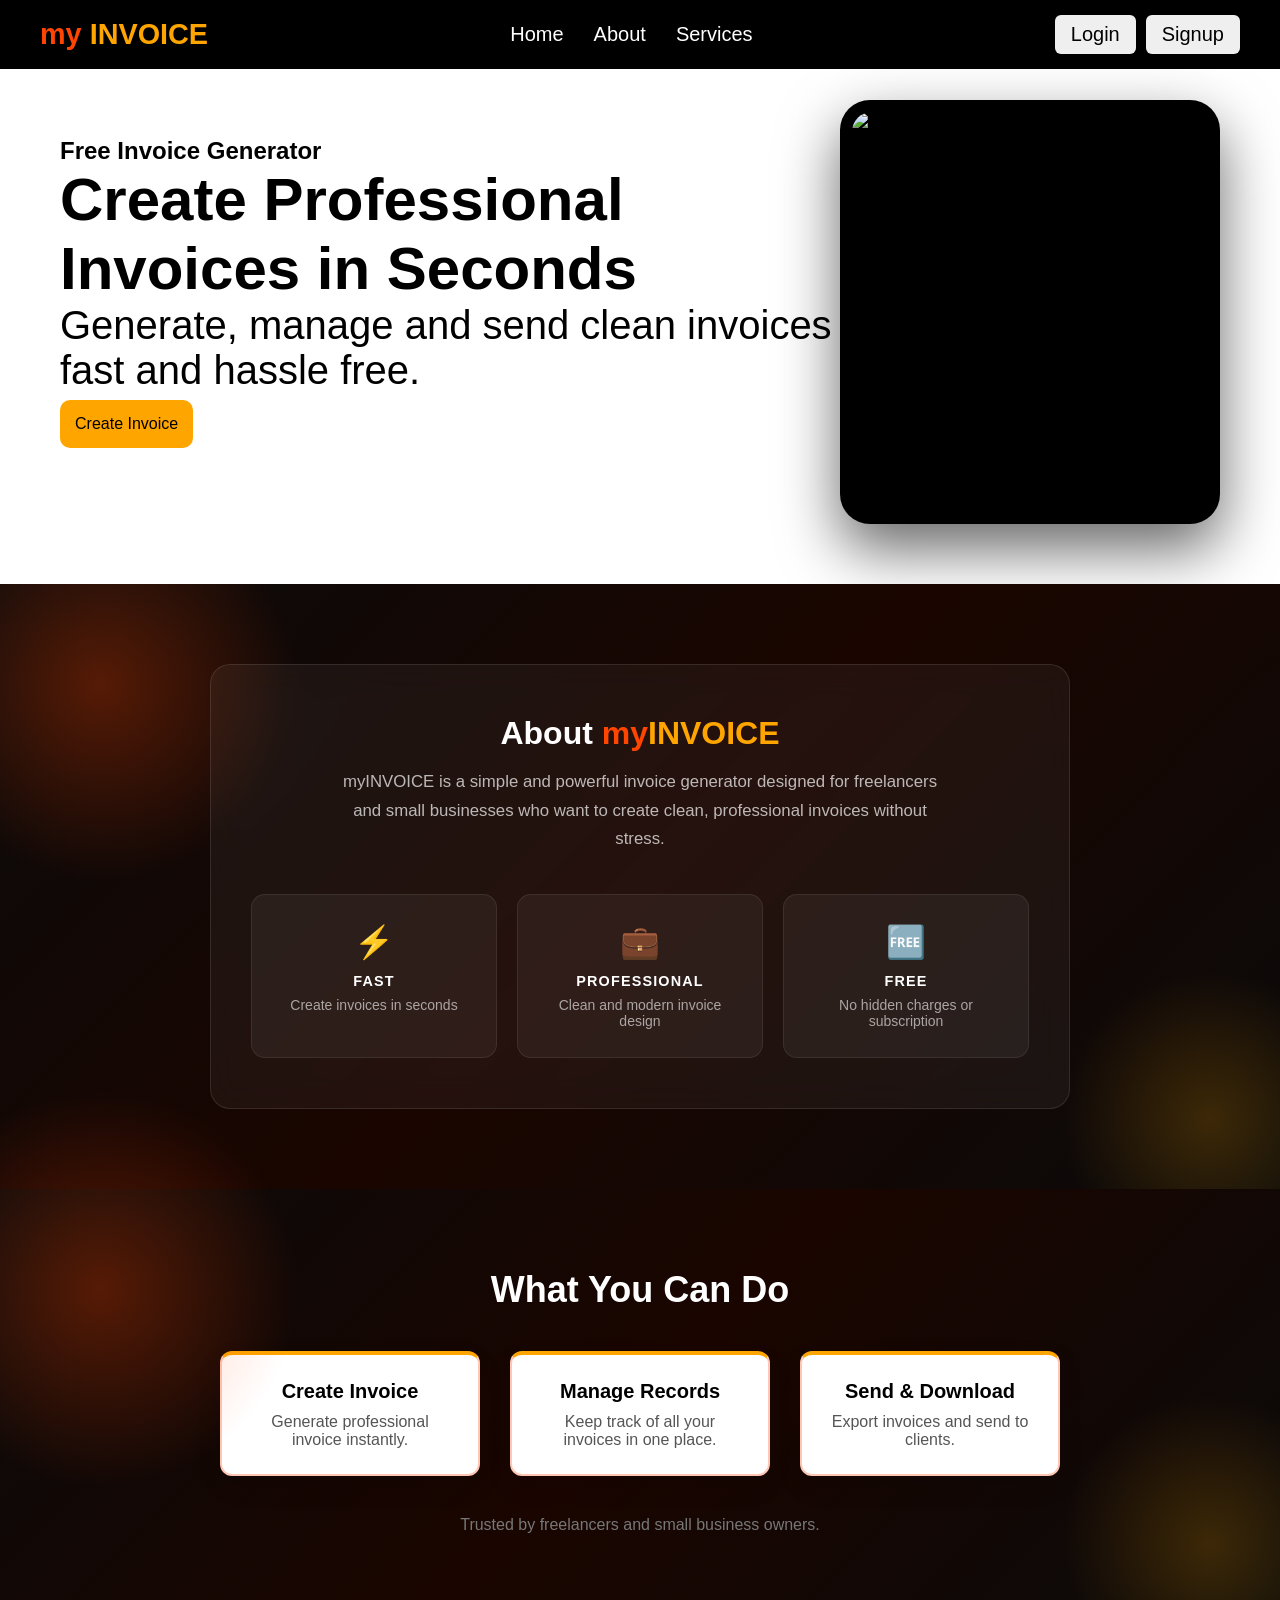
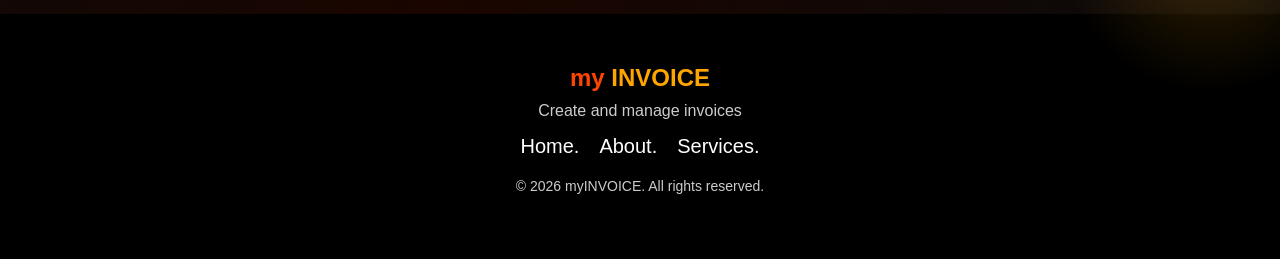
==== index.html @ 9603f06c "initial commit: myINVOICE landing page with responsive design" ====
<!doctype html>
<html lang="en">
  <head>
    <meta charset="UTF-8" />
    <meta name="viewport" content="width=device-width, initial-scale=1.0" />
    <title>myINVOICE</title>
    <link rel="stylesheet" href="style.css" />
  </head>

  <body>
    <!-- HEADER -->
    <header>
      <h3><span class="orange">my</span> <span class="blue">INVOICE</span></h3>

      <ul>
        <li><a href="#home">Home</a></li>
        <li><a href="#about">About</a></li>
        <li><a href="#services">Services</a></li>
      </ul>

      <div class="hdbtn">
        <a href="login.html"><button>Login</button></a>
        <a href="signup.html"><button>Signup</button></a>
      </div>
    </header>

    <!-- HERO section -->
    <section id="home" class="hero-section">
      <!-- LEFT -->
      <div class="hero-text">
        <h3>Free Invoice Generator</h3>
        <h2>
          Create <span class="design-p">Professional</span><br />
          Invoices <span class="design-in">in</span> Seconds
        </h2>
        <p>Generate, manage and send clean invoices fast and hassle free.</p>

        <a href="signup.html"><button class="CI">Create Invoice</button></a>
      </div>

      <!-- RIGHT -->
      <div class="hero-image">
        <div class="phone">
          <img
            src="image/invoice image.jpeg"
            alt="Invoice dashboard"
            width="400"
            height="400"
          />
        </div>
      </div>
    </section>
    <!-- the about section -->
<section id="about" class="about">
  <div class="about-bg">
    <div class="glass-card">

      <h2>About <span class="red-m">my</span><span class="orange-i">invoice</span></h2>
      <p class="about-desc">
        myINVOICE is a simple and powerful invoice generator designed for
        freelancers and small businesses who want to create clean, professional
        invoices without stress.
      </p>

      <div class="about-section">
        <div class="about-item">
          <div class="about-icon">⚡</div>
          <h4>FAST</h4>
          <p>Create invoices in seconds</p>
        </div>
        <div class="about-item">
          <div class="about-icon">💼</div>
          <h4>PROFESSIONAL</h4>
          <p>Clean and modern invoice design</p>
        </div>
        <div class="about-item">
          <div class="about-icon">🆓</div>
          <h4>FREE</h4>
          <p>No hidden charges or subscription</p>
        </div>
      </div>

    </div>
  </div>
</section>
    <!-- services section -->
    <section id="services" class="services">
      <h2>What You Can Do</h2>
      <div class="services-card">
        <div class="card">
          <h3>Create Invoice</h3>
          <p>Generate professional invoice instantly.</p>
        </div>
        <div class="card">
          <h3>Manage Records</h3>
          <p>Keep track of all your invoices in one place.</p>
        </div>
        <div class="card">
          <h3>Send & Download</h3>
          <p>Export invoices and send to clients.</p>
        </div>
      </div>
      <p class="trust">Trusted by freelancers and small business owners.</p>
    </section>

    <!-- footer -->
    <footer class="footer">
      <div class="footer-content">
        <h3>
          <span class="orange">my</span> <span class="blue">INVOICE</span>
        </h3>

        <p>Create and manage invoices</p>

        <div class="footer-links">
          <a href="#">Home.</a>
          <a href="#">About.</a>
          <a href="#">Services.</a>
        </div>

        <p class="copyright">© 2026 myINVOICE. All rights reserved.</p>
      </div>
    </footer>
  </body>
</html>
---- style.css ----
html {
  scroll-behavior: smooth;
}

* {
  padding: 0;
  margin: 0;
  box-sizing: border-box;
}
main {
  flex: 1;
}

body {
  min-height: 100vh;
  font-family: Arial, sans-serif;
  margin: 0;
}

/* HEADER */
header {
  display: flex;
  justify-content: space-between;
  align-items: center;
  background: #000;
  padding: 15px 40px;
  position: fixed;
  top: 0;
  width: 100%;
  z-index: 100;
}

header h3 {
  font-size: 1.8rem;
  color: white;
}

.blue {
  color: orange;
}

.orange {
  color: orangered;
}

ul {
  display: flex;
  gap: 30px;
}

li {
  list-style: none;
}

a {
  color: white;
  text-decoration: none;
  font-size: 20px;
}

a:hover {
  color: orangered;
  text-decoration: underline;
}

/* BUTTONS */
.hdbtn {
  display: flex;
  gap: 10px;
}

header button {
  font-size: 20px;
  padding: 8px 16px;
  border-radius: 6px;
  border: none;
  cursor: pointer;
}

header button:hover {
  background: orangered;
}

/* hero-section */

.hero-section {
  display: flex;
  align-items: center;
  justify-content: center;
  justify-content: space-between;
  margin: 60px 60px;
}

.hero-text {
  font-size: 40px;
}

.hero-text h3 {
  font-size: 1.5rem;
}

.CI {
  color: black;
  background-color: orange;
  border: none;
  padding: 15px;
  font-size: 16px;
  border-radius: 10px;
}

.phone {
  width: 100%;
  max-width: 380px;
  height: auto;
  margin-top: 40px;
  background: black;
  border-radius: 30px;
  padding: 12px;
  box-shadow: 0 25px 60px rgba(0, 0, 0, 0.6);

  display: flex;
  align-items: center;
  justify-content: center;
}

.phone img {
  object-fit: cover;
  border-radius: 20px;
}

/* the about section */
.about {
  padding: 0;
}

.about-bg {
  background: linear-gradient(135deg, #0a0a0a 0%, #1a0500 50%, #0a0a0a 100%);
  padding: 80px 40px;
  position: relative;
  overflow: hidden;
}

/* decorative blurred circles behind the glass */
.about-bg::before {
  content: "";
  position: absolute;
  width: 400px;
  height: 400px;
  background: radial-gradient(circle, rgba(255, 68, 0, 0.3), transparent 70%);
  top: -100px;
  left: -100px;
  border-radius: 50%;
}

.about-bg::after {
  content: "";
  position: absolute;
  width: 300px;
  height: 300px;
  background: radial-gradient(circle, rgba(255, 166, 0, 0.2), transparent 70%);
  bottom: -80px;
  right: -80px;
  border-radius: 50%;
}

.glass-card {
  position: relative;
  z-index: 1;
  background: rgba(255, 255, 255, 0.05);
  backdrop-filter: blur(16px);
  -webkit-backdrop-filter: blur(16px);
  border: 1px solid rgba(255, 255, 255, 0.1);
  border-radius: 20px;
  padding: 50px 40px;
  max-width: 860px;
  margin: 0 auto;
}

.glass-card h2 {
  text-align: center;
  font-size: 2rem;
  color: white;
  margin-bottom: 16px;
}

.about-desc {
  text-align: center;
  font-size: 1.05rem;
  color: rgba(255, 255, 255, 0.7);
  max-width: 600px;
  margin: 0 auto 40px;
  line-height: 1.7;
}

.red-m {
  color: orangered;
  background: none;
  margin-top: 0;
}

.orange-i {
  color: orange;
  background: none;
  text-transform: uppercase;
}

.about-section {
  display: flex;
  justify-content: space-around;
  gap: 20px;
  margin-top: 0;
  flex-wrap: wrap;
}

.about-item {
  text-align: center;
  flex: 1;
  min-width: 160px;
  background: rgba(255, 255, 255, 0.05);
  border: 1px solid rgba(255, 255, 255, 0.08);
  border-radius: 14px;
  padding: 28px 20px;
  transition:
    transform 0.3s ease,
    background 0.3s ease;
}

.about-item:hover {
  transform: translateY(-6px);
  background: rgba(255, 68, 0, 0.1);
  border-color: rgba(255, 68, 0, 0.3);
}

.about-icon {
  font-size: 2rem;
  margin-bottom: 12px;
}

.about-item h4 {
  color: white;
  font-size: 0.9rem;
  letter-spacing: 0.08em;
  margin-bottom: 8px;
}

.about-item p {
  color: rgba(255, 255, 255, 0.6);
  font-size: 0.875rem;
  text-align: center;
  margin-top: 0;
}

/* .services section */
.services {
  background: linear-gradient(135deg, #0a0a0a 0%, #1a0500 50%, #0a0a0a 100%);
  position: relative;
  text-align: center;
  /* background: #f9fafb; */
  padding: 80px 60px;
}

.services::before {
  content: "";
  position: absolute;
  width: 400px;
  height: 400px;
  background: radial-gradient(circle, rgba(255, 68, 0, 0.3), transparent 70%);
  top: -100px;
  left: -100px;
  border-radius: 50%;
}

.services::after {
  content: "";
  position: absolute;
  width: 300px;
  height: 300px;
  background: radial-gradient(circle, rgba(255, 166, 0, 0.2), transparent 70%);
  bottom: -80px;
  right: -80px;
  border-radius: 50%;
}

.services h2 {
  font-size: 36px;
  margin-bottom: 40px;
  color: white;
}

.services-card {
  display: flex;
  justify-content: center;
  gap: 30px;
  flex-wrap: wrap;
}

.card {
  background-color: white;
  border: 2px solid rgba(255, 68, 0, 0.299);
  width: 260px;
  border-radius: 12px;
  padding: 25px;
  box-shadow: 0 10px 25px rgba(0, 0, 0, 0.1);
  transition: transform 0.3s ease;
  border-top: 4px solid orange;
}

.card:hover {
  transform: translateY(-10px);
  background-color: rgba(255, 166, 0, 0.552);
  border: none;
  text-transform: uppercase;
  border-top: 8px solid white;
}

.card h3 {
  margin-bottom: 10px;
  font-size: 20px;
}

.card p {
  font-size: 16px;
  color: #555;
}

.trust {
  margin-top: 40px;
  font-size: 16px;
  color: #777;
}

/* Login Page */
.login-main {
  min-height: 80vh;
  display: flex;
  justify-content: center;
  align-items: center;
  padding: 40px 20px;
}

.login-card {
  background-color: #fff;
  border: 1px solid #e0e0e0;
  border-radius: 12px;
  padding: 40px;
  width: 100%;
  max-width: 420px;
  text-align: center;
  box-shadow: 0 4px 20px rgba(0, 0, 0, 0.08);
}

.login-card h3 {
  font-size: 1.4rem;
  margin-bottom: 8px;
}

.login-card h2 {
  font-size: 1.6rem;
  margin-bottom: 6px;
}

.login-card p {
  color: #666;
  margin-bottom: 24px;
  font-size: 0.95rem;
}

.input-group {
  margin-bottom: 16px;
}

.input-group input {
  width: 100%;
  padding: 12px 16px;
  border: 1px solid #ddd;
  border-radius: 8px;
  font-size: 1rem;
  outline: none;
  box-sizing: border-box;
  transition: border 0.2s;
}

.input-group input:focus {
  border-color: #f97316;
}

.login-btn {
  width: 100%;
  padding: 12px;
  background-color: #f97316;
  color: #fff;
  border: none;
  border-radius: 8px;
  font-size: 1rem;
  cursor: pointer;
  margin-top: 8px;
  transition: background 0.2s;
}

.login-btn:hover {
  background-color: #ea6c0a;
}

.signup-text {
  margin-top: 20px;
  font-size: 0.9rem;
  color: #666;
}

.signup-text a {
  color: #f97316;
  text-decoration: none;
  font-weight: 600;
}


/* Signup Page */
.signup-main {
  min-height: 80vh;
  display: flex;
  justify-content: center;
  align-items: center;
  padding: 40px 20px;
}

.signup-card {
  background-color: #fff;
  border: 1px solid #e0e0e0;
  border-radius: 12px;
  padding: 40px;
  width: 100%;
  max-width: 420px;
  text-align: center;
  box-shadow: 0 4px 20px rgba(0, 0, 0, 0.08);
}

.signup-card h3 {
  font-size: 1.4rem;
  margin-bottom: 8px;
}

.signup-card h2 {
  font-size: 1.6rem;
  margin-bottom: 6px;
}

.signup-card p {
  color: #666;
  margin-bottom: 24px;
  font-size: 0.95rem;
}

.signup-btn {
  width: 100%;
  padding: 12px;
  background-color: orangered;
  color: #fff;
  border: none;
  border-radius: 8px;
  font-size: 1rem;
  cursor: pointer;
  margin-top: 8px;
  transition: background 0.2s;
}

.signup-btn:hover {
  background-color: #cc2200;
}

.login-text {
  margin-top: 20px;
  font-size: 0.9rem;
  color: #666;
}

.login-text a {
  color: orangered;
  text-decoration: none;
  font-weight: 600;
}
/* footer */
.footer {
  background: #000;
  color: white;
  padding: 50px 20px;
  text-align: center;
}

.footer-content h3 {
  font-size: 24px;
  margin-bottom: 10px;
}

.footer-content p {
  margin-bottom: 15px;
  color: #ccc;
}

/* LINKS */
.footer-links {
  display: flex;
  justify-content: center;
  gap: 20px;
  margin-bottom: 20px;
}

.footer-links a {
  color: white;
  text-decoration: none;
}

.footer-links a:hover {
  color: orangered;
}

/* COPYRIGHT */
.copyright {
  font-size: 14px;
  color: #777;
}

/* Responsive homepage */
@media (max-width: 980px) {
  header {
    flex-wrap: nowrap;
    gap: 12px;
    padding: 15px 20px;
    text-align: center;
  }

  ul {
    display: none;
    /* justify-content: center;
    gap: 18px; */
  }

  .hdbtn {
    width: auto;
    justify-content: center;
  }

   .hdbtn button {
    padding: 6px 14px; 
    font-size: 0.85rem;
  }

  .hero-section {
    flex-direction: column;
    margin: 90px 30px 40px;
  }

  .hero-text {
    font-size: 32px;
    max-width: 100%;
  }

  .hero-text h2 {
    font-size: 2.2rem;
  }

  .hero-image {
    width: 100%;
    display: flex;
    justify-content: center;
  }

  .hero-image img {
    width: 100%;
    max-width: 340px;
  }

  .about-bg {
    padding: 60px 30px;
  }

  .glass-card {
    padding: 40px 30px;
  }

  .services {
    padding: 60px 30px;
  }
}

@media (max-width: 720px) {
  .hero-text {
    font-size: 28px;
  }

  .about-desc,
  .trust {
    font-size: 0.95rem;
  }

  .about-section {
    flex-direction: column;
    align-items: center;
  }

  .services-card {
    flex-direction: column;
    align-items: center;
  }

  .card {
    width: 100%;
    max-width: 440px;
  }

  .services h2 {
    font-size: 2rem;
  }

  .footer {
    padding: 40px 15px;
  }

  .footer-links {
    flex-direction: column;
    gap: 12px;
  }
}
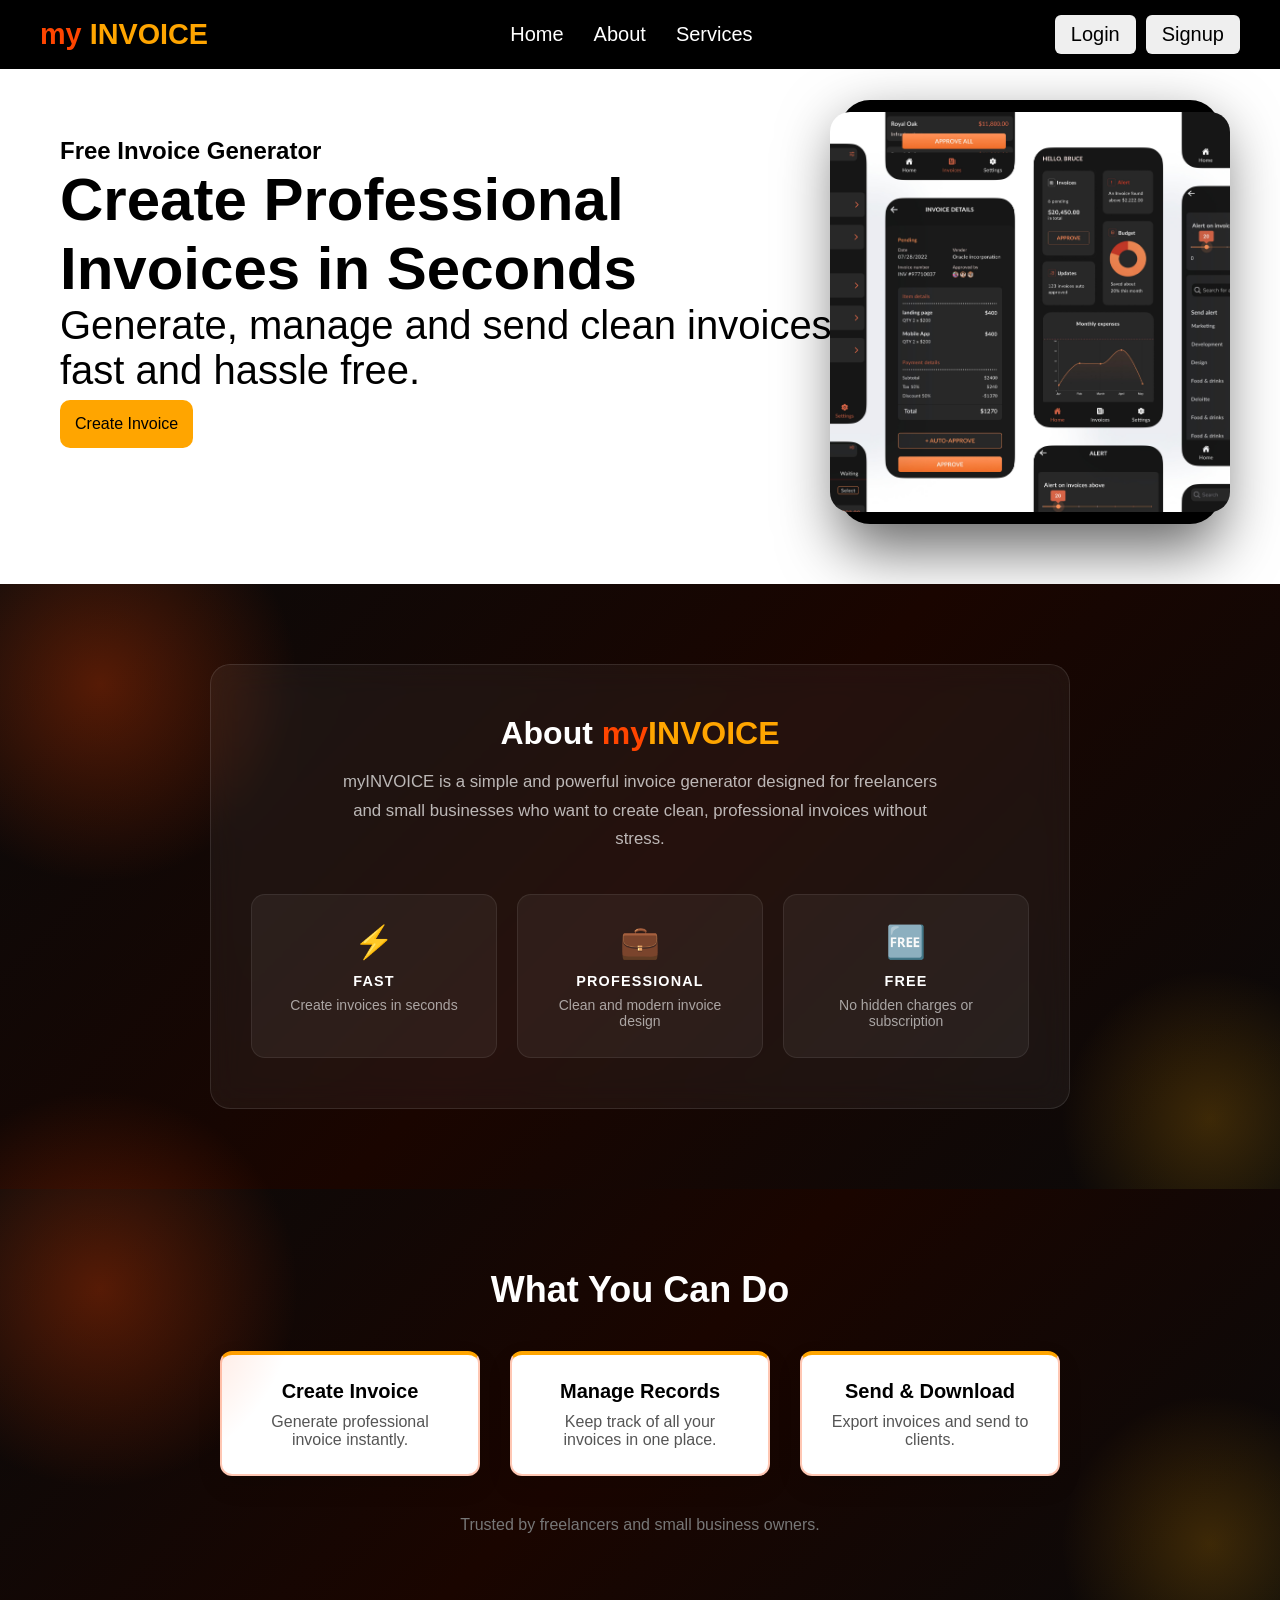
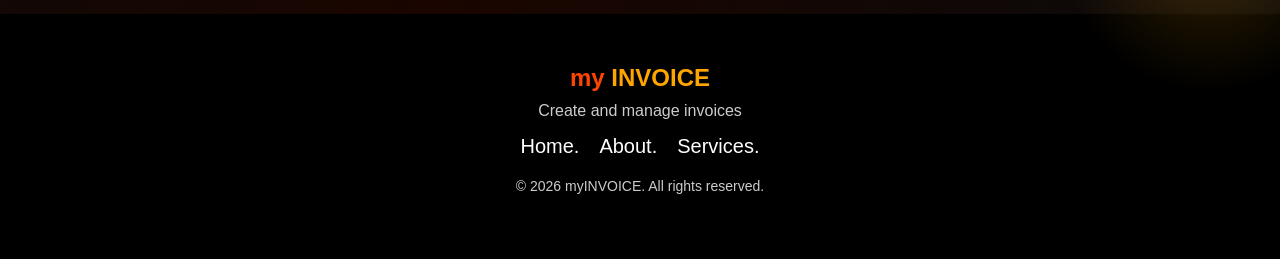
==== commit 565ed2d1: "fix: update image path in index.html" ====
--- a/index.html
+++ b/index.html
@@ -42,7 +42,7 @@
       <div class="hero-image">
         <div class="phone">
           <img
-            src="image/invoice image.jpeg"
+            src="image/Invoice-image.jpeg"
             alt="Invoice dashboard"
             width="400"
             height="400"
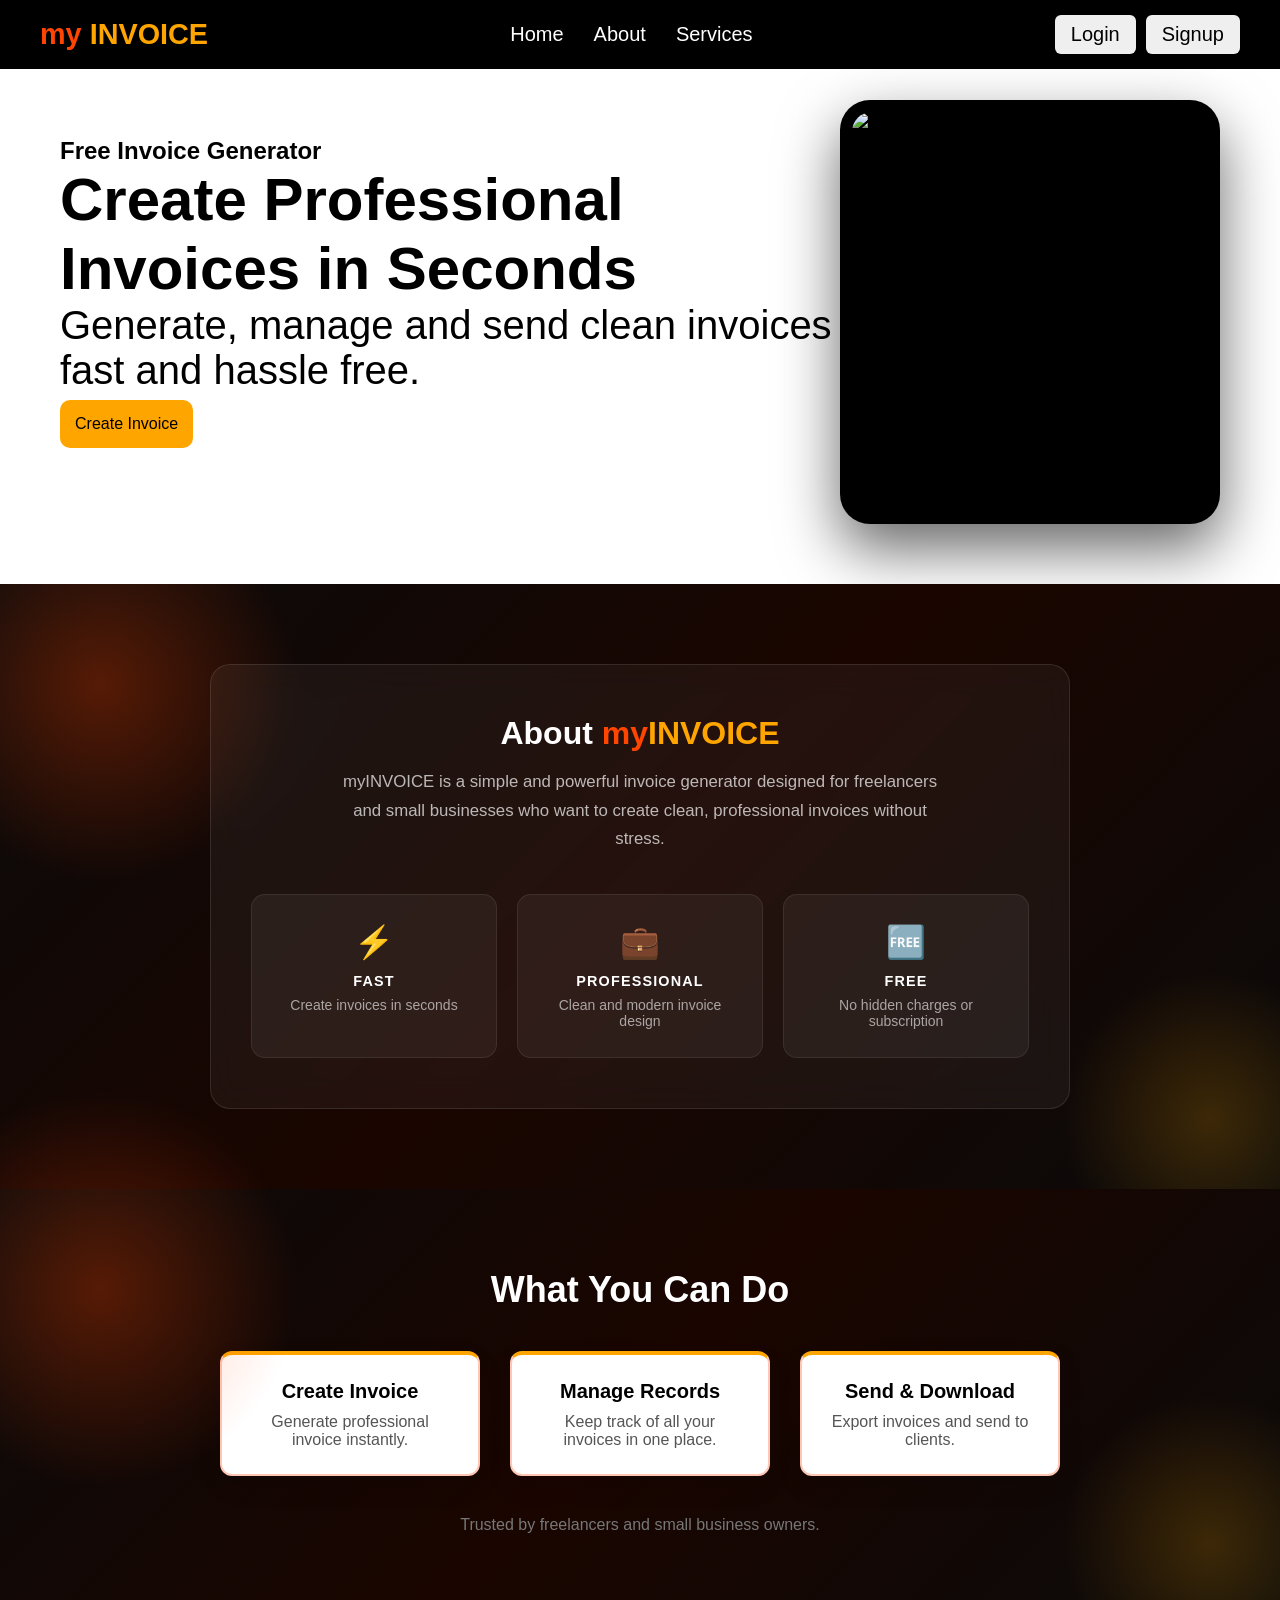
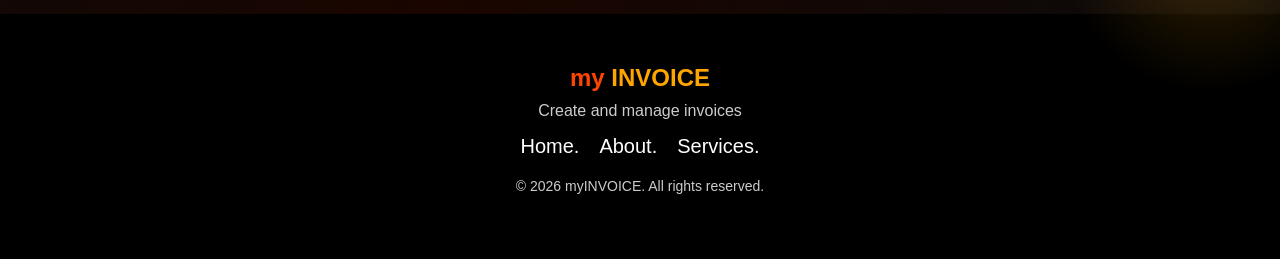
==== commit ff5f46b7: "fix: update hero image path" ====
--- a/index.html
+++ b/index.html
@@ -42,7 +42,7 @@
       <div class="hero-image">
         <div class="phone">
           <img
-            src="image/Invoice-image.jpeg"
+            src="image/invoice-image.jpeg"
             alt="Invoice dashboard"
             width="400"
             height="400"
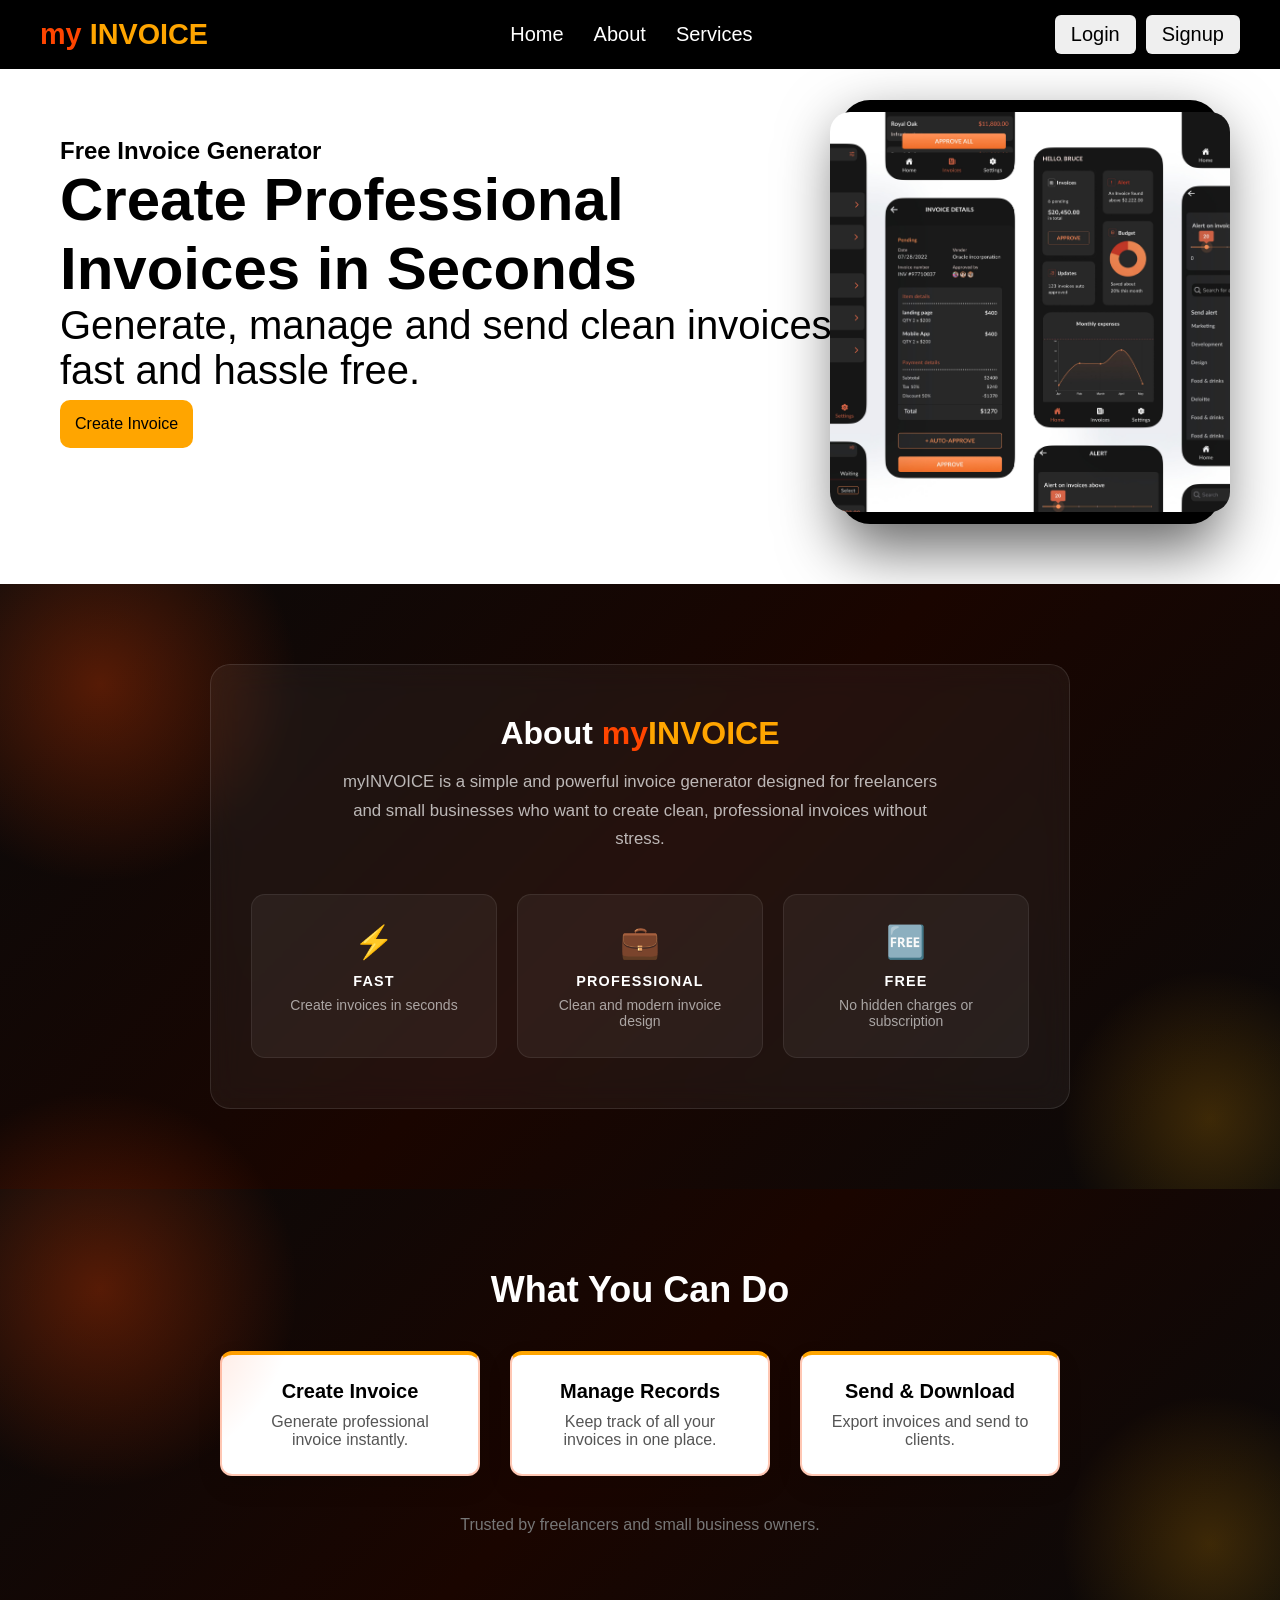
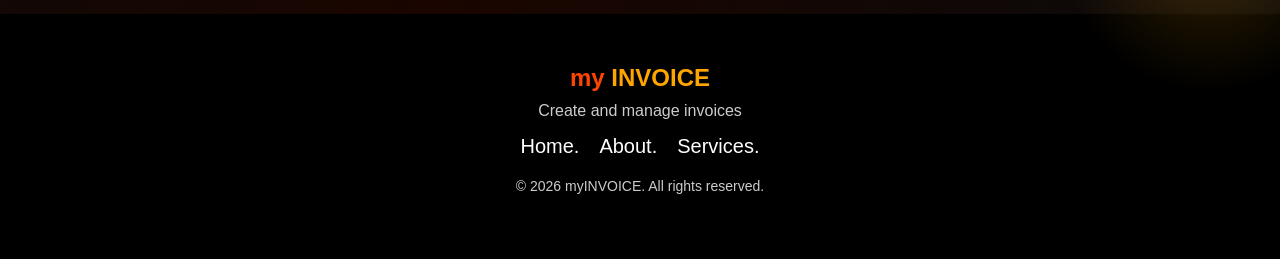
==== commit f2b7c7c2: "fix: correct hero image filename path" ====
--- a/index.html
+++ b/index.html
@@ -42,7 +42,7 @@
       <div class="hero-image">
         <div class="phone">
           <img
-            src="image/invoice-image.jpeg"
+            src="image/Invoice-image.jpeg"
             alt="Invoice dashboard"
             width="400"
             height="400"
